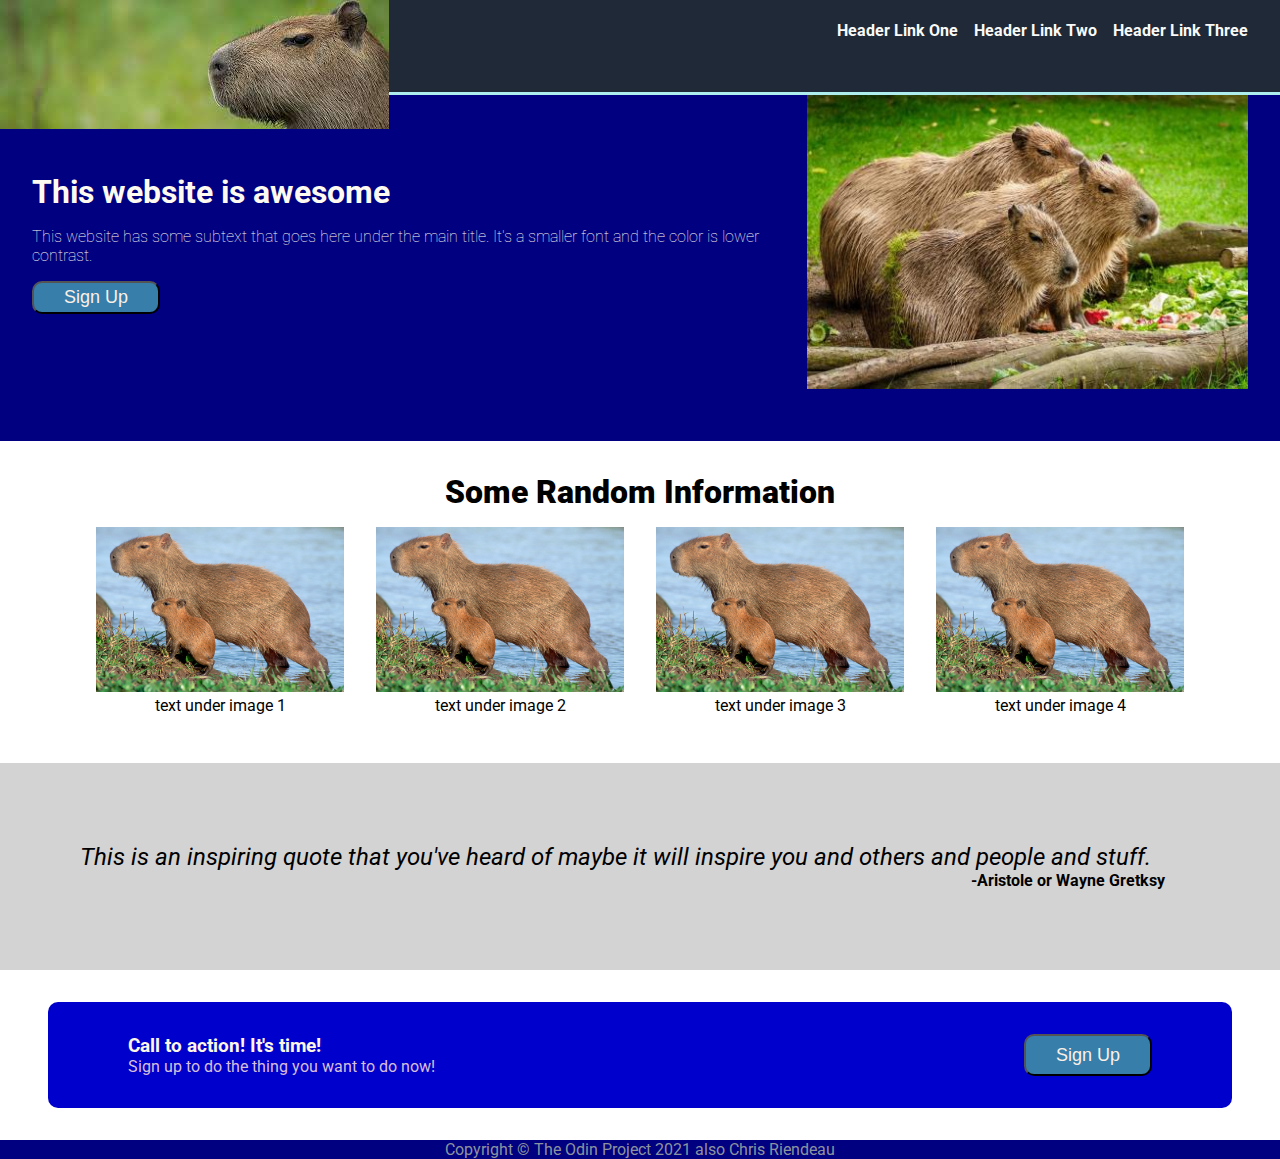
==== index.html @ 6ac10c41 "mostly finished logo needs update" ====
<!DOCTYPE html>
<html lang="en">
<head>
  <meta charset="UTF-8">
  <meta http-equiv="X-UA-Compatible" content="IE=edge">
  <meta name="viewport" content="width=device-width, initial-scale=1.0">
  <title>Chris Riendeau's Website</title>
  <link rel="stylesheet" href="./style.css">
</head>
<body>
	<div class="header">
		<div class="logoimage"><img src="logo.jpg"></div>
		<ul class="headerlinks">
			<li><a href="www.google.com">Header Link One</a></li>
			<li><a href="www.google.com">Header Link Two</a></li>
			<li><a href="www.google.com">Header Link Three</a></li>
		</ul>
 	</div>
	<div class="section1">
		<div class="one-a">
			<div class="title">This website is awesome</div>
			<div class="subtitle">This website has some subtext that goes here
				under the main title. It's a smaller font and the color is
				lower contrast.
			</div>
			<button>Sign Up</button>
		</div>
		<div class="one-b">
			<img src="topimage.jpg">
		</div>
	</div>
	<div class="section2">
		<div class="header2">Some Random Information</div>
		<div class="cards">
			<div class="captionedimage">
				<div class="cardpic"><img src="img1.jpg"></div>
				<div class="caption">text under image 1</div>
			</div>
			<div class="captionedimage">
				<div class="cardpic"><img src="img2.jpg"></div>
				<div class="caption">text under image 2</div>
			</div>
			<div class="captionedimage">
				<div class="cardpic"><img src="img3.jpg"></div>
				<div class="caption">text under image 3</div>
			</div>
			<div class="captionedimage">
				<div class="cardpic"><img src="img4.jpg"></div>
				<div class="caption">text under image 4</div>
			</div>
		</div>
	</div>
	<div class="section3">
		<div class="quote">This is an inspiring quote that you've heard of maybe
			it will inspire you and others and people and stuff.
		</div>
		<div class="attribution">-Aristole or Wayne Gretksy</div>
	</div>
	<div class="section4">
		<div class="actionbox">
			<div class="actiontitle">Call to action! It's time!</div>
			<div class="actionsubtitle">Sign up to do the thing you want to do now!</div>
		</div>
		<button>Sign Up</button>
	</div>
	<div class="footer">
		<div class="copyright">Copyright © The Odin Project 2021 also Chris Riendeau </div>
	</div>


</body>
---- style.css ----
@import url('https://fonts.googleapis.com/css2?family=Roboto:wght@400;700&display=swap');

body {
	margin: 0;
	font-family: Roboto, sans-serif;
	display: flex;
	flex-direction: column;
	flex: 1;
}

img {
	width: inherit;
	height: inherit;
}

/* things for the header */
.header {
	display: flex;
	flex: 1;
	justify-content: space-between;
	align-content: center;
	color: #F9FAF8;
	background-color: #1F2937;
	padding: 0 2em 2em 0em;
	max-height: 60px;
	position: sticky;
	top: 0;
	border-bottom: paleturquoise solid 3px;
}
.headerlinks {
	display: flex;
	justify-content: space-between;
	list-style-type: none;
	align-self: center;
	gap: 1em;
}

.headerlinks li a {
	text-decoration: inherit;
	color: inherit;
	font-size: medium;
	font-weight: 700;
	padding: 1em 0;
}
.logoimage {
	height: 100%;
}

/* section one stuff */
.section1 {
	display: flex;
	background-color: navy;
	align-items: center;
	justify-content: center;
	padding: 0 2em 3em 2em;
}
.one-a {
	display: flex;
	flex-direction: column;
	justify-content: space-between;
	align-items: flex-start;
}
.title {
	color: floralwhite;
	font-size: xx-large;
	font-weight: 700;
}
.subtitle {
	color: floralwhite;
	font-size: medium;
	font-weight: lighter;
	margin: 1em 0;
}
button {
	color: linen;
	font-size: large;
	background-color: rgb(55, 126, 170);
	text-align: center;
	padding: 4px 30px;
	text-decoration: none;
	border-radius: 10px;
	font-weight: 600px;
}

/* section two stuff */
.section2 {
	display: flex;
	flex-direction: column;
	align-items: center;
	margin: 2em 0;
	padding: 0 2em
}
.header2 {
	font-size: xx-large;
	font-weight: 900;
}
.cards {
	display: flex;
	margin: 1em 3em;
}
.captionedimage {
	display: flex;
	flex-direction: column;
	align-items: center;
	margin: 0 1em;
}
.cardpic {
	flex-grow: 1;
	flex-shrink: 1;
	padding: 0;
	margin: 0;
}
img {
	width: 100%;
}

/* section three stuff */
.section3 {
	display: flex;
	flex-direction: column;
	background-color: lightgrey;
	justify-items: center;
	padding: 5em;
}
.quote {
	font-size: x-large;
	font-style: italic;
}
.attribution {
	font-weight: 700;
	padding-right: 35px;
	align-self: flex-end;
}

/* section four things  */
.section4 {
	display: flex;
	flex: 1;
	justify-content: space-between;
	background-color: mediumblue;
	margin: 2em 3em;
	padding: 2em 5em;
	border-radius: 10px;
}
.actionbox {
	display: flex;
	flex-direction: column;
}
.actiontitle {
	font-size: larger;
	color: oldlace;
	font-weight: bold;
}
.actionsubtitle {
	font-size: medium;
	font-weight: normal;
	color: thistle;
}

/* footer stuff here */
.footer {
	display: flex;
	background-color: navy;
	justify-content: center;
	color: rgb(141, 147, 158);
}
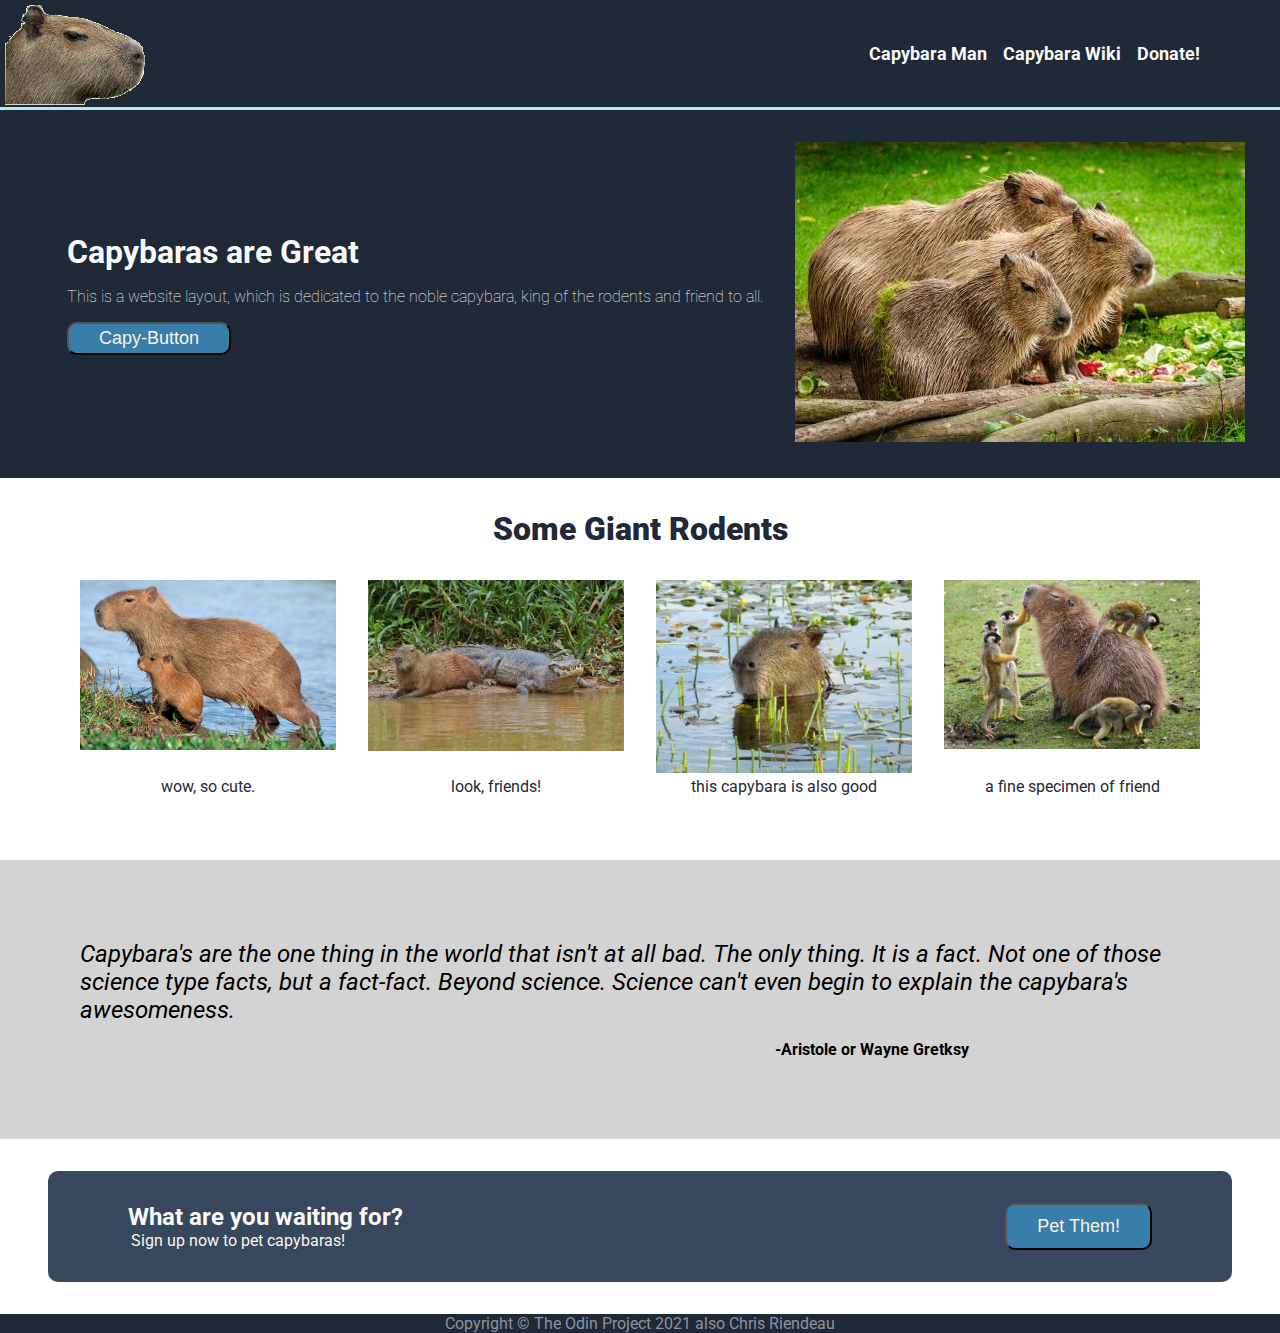
==== commit 2613a2fc: "finished!" ====
--- a/index.html
+++ b/index.html
@@ -4,64 +4,66 @@
   <meta charset="UTF-8">
   <meta http-equiv="X-UA-Compatible" content="IE=edge">
   <meta name="viewport" content="width=device-width, initial-scale=1.0">
-  <title>Chris Riendeau's Website</title>
+  <title>Capybaras!</title>
   <link rel="stylesheet" href="./style.css">
 </head>
 <body>
 	<div class="header">
-		<div class="logoimage"><img src="logo.jpg"></div>
+		<div class="logoimage"><img src="logo.png"></div>
 		<ul class="headerlinks">
-			<li><a href="www.google.com">Header Link One</a></li>
-			<li><a href="www.google.com">Header Link Two</a></li>
-			<li><a href="www.google.com">Header Link Three</a></li>
+			<li><a href="https://twitter.com/CAPYBARA_MAN">Capybara Man</a></li>
+			<li><a href="https://en.wikipedia.org/wiki/Capybara">Capybara Wiki</a></li>
+			<li><a href="https://rousfoundation.com/about/">Donate!</a></li>
 		</ul>
  	</div>
 	<div class="section1">
 		<div class="one-a">
-			<div class="title">This website is awesome</div>
-			<div class="subtitle">This website has some subtext that goes here
-				under the main title. It's a smaller font and the color is
-				lower contrast.
+			<div class="title">Capybaras are Great</div>
+			<div class="subtitle">This is a website layout, which
+				is dedicated to the noble capybara, king of the rodents 
+				and friend to all.
 			</div>
-			<button>Sign Up</button>
+			<button>Capy-Button</button>
 		</div>
 		<div class="one-b">
 			<img src="topimage.jpg">
 		</div>
 	</div>
 	<div class="section2">
-		<div class="header2">Some Random Information</div>
+		<div class="header2">Some Giant Rodents</div>
 		<div class="cards">
 			<div class="captionedimage">
 				<div class="cardpic"><img src="img1.jpg"></div>
-				<div class="caption">text under image 1</div>
+				<div class="caption">wow, so cute.</div>
 			</div>
 			<div class="captionedimage">
 				<div class="cardpic"><img src="img2.jpg"></div>
-				<div class="caption">text under image 2</div>
+				<div class="caption">look, friends!</div>
 			</div>
 			<div class="captionedimage">
 				<div class="cardpic"><img src="img3.jpg"></div>
-				<div class="caption">text under image 3</div>
+				<div class="caption">this capybara is also good</div>
 			</div>
 			<div class="captionedimage">
 				<div class="cardpic"><img src="img4.jpg"></div>
-				<div class="caption">text under image 4</div>
+				<div class="caption">a fine specimen of friend</div>
 			</div>
 		</div>
 	</div>
 	<div class="section3">
-		<div class="quote">This is an inspiring quote that you've heard of maybe
-			it will inspire you and others and people and stuff.
+		<div class="quote">Capybara's are the one thing in the world that
+			isn't at all bad. The only thing. It is a fact. Not one of those
+			science type facts, but a fact-fact. Beyond science. Science can't 
+			even begin to explain the capybara's awesomeness.
 		</div>
 		<div class="attribution">-Aristole or Wayne Gretksy</div>
 	</div>
 	<div class="section4">
 		<div class="actionbox">
-			<div class="actiontitle">Call to action! It's time!</div>
-			<div class="actionsubtitle">Sign up to do the thing you want to do now!</div>
+			<div class="actiontitle">What are you waiting for?</div>
+			<div class="actionsubtitle">Sign up now to pet capybaras!</div>
 		</div>
-		<button>Sign Up</button>
+		<button>Pet Them!</button>
 	</div>
 	<div class="footer">
 		<div class="copyright">Copyright © The Odin Project 2021 also Chris Riendeau </div>
--- a/style.css
+++ b/style.css
@@ -21,8 +21,8 @@
 	align-content: center;
 	color: #F9FAF8;
 	background-color: #1F2937;
-	padding: 0 2em 2em 0em;
-	max-height: 60px;
+	padding: 0 5em 2em 0em;
+	max-height: 75px;
 	position: sticky;
 	top: 0;
 	border-bottom: paleturquoise solid 3px;
@@ -32,41 +32,47 @@
 	justify-content: space-between;
 	list-style-type: none;
 	align-self: center;
+	padding-top: 2em;
 	gap: 1em;
 }
 
 .headerlinks li a {
 	text-decoration: inherit;
 	color: inherit;
-	font-size: medium;
+	font-size: large;
 	font-weight: 700;
 	padding: 1em 0;
 }
 .logoimage {
+	padding: 5px 0 0 5px;
 	height: 100%;
 }
 
 /* section one stuff */
 .section1 {
 	display: flex;
-	background-color: navy;
+	background-color: #1F2937;
 	align-items: center;
 	justify-content: center;
-	padding: 0 2em 3em 2em;
+	padding: 1em;
 }
 .one-a {
 	display: flex;
 	flex-direction: column;
 	justify-content: space-between;
 	align-items: flex-start;
+	margin: 0 2em;
+}
+.one-b {
+	margin: 1em 0;
 }
 .title {
-	color: floralwhite;
+	color: #F9FAF8;
 	font-size: xx-large;
 	font-weight: 700;
 }
 .subtitle {
-	color: floralwhite;
+	color: #F9FAF8;
 	font-size: medium;
 	font-weight: lighter;
 	margin: 1em 0;
@@ -81,6 +87,9 @@
 	border-radius: 10px;
 	font-weight: 600px;
 }
+button:hover {
+	background-color: #36475e;
+}
 
 /* section two stuff */
 .section2 {
@@ -88,11 +97,13 @@
 	flex-direction: column;
 	align-items: center;
 	margin: 2em 0;
-	padding: 0 2em
+	padding: 0 2em;
+	color: #1F2937;
 }
 .header2 {
 	font-size: xx-large;
 	font-weight: 900;
+	
 }
 .cards {
 	display: flex;
@@ -102,21 +113,21 @@
 	display: flex;
 	flex-direction: column;
 	align-items: center;
-	margin: 0 1em;
+	margin: 1em;
 }
 .cardpic {
 	flex-grow: 1;
 	flex-shrink: 1;
 	padding: 0;
 	margin: 0;
+	width: 20vw;
 }
-img {
-	width: 100%;
-}
+
 
 /* section three stuff */
 .section3 {
 	display: flex;
+	flex: 1;
 	flex-direction: column;
 	background-color: lightgrey;
 	justify-items: center;
@@ -128,8 +139,9 @@
 }
 .attribution {
 	font-weight: 700;
-	padding-right: 35px;
-	align-self: flex-end;
+	align-self: center;
+	padding-left: 29rem;
+	margin-top: 1em;
 }
 
 /* section four things  */
@@ -137,7 +149,7 @@
 	display: flex;
 	flex: 1;
 	justify-content: space-between;
-	background-color: mediumblue;
+	background-color: #36475e;
 	margin: 2em 3em;
 	padding: 2em 5em;
 	border-radius: 10px;
@@ -147,20 +159,21 @@
 	flex-direction: column;
 }
 .actiontitle {
-	font-size: larger;
-	color: oldlace;
+	font-size: x-large;
+	color: #F9FAF8;
 	font-weight: bold;
 }
 .actionsubtitle {
 	font-size: medium;
 	font-weight: normal;
-	color: thistle;
+	color: oldlace;
+	padding-left: 3px;
 }
 
 /* footer stuff here */
 .footer {
 	display: flex;
-	background-color: navy;
+	background-color: #1F2937;
 	justify-content: center;
 	color: rgb(141, 147, 158);
 }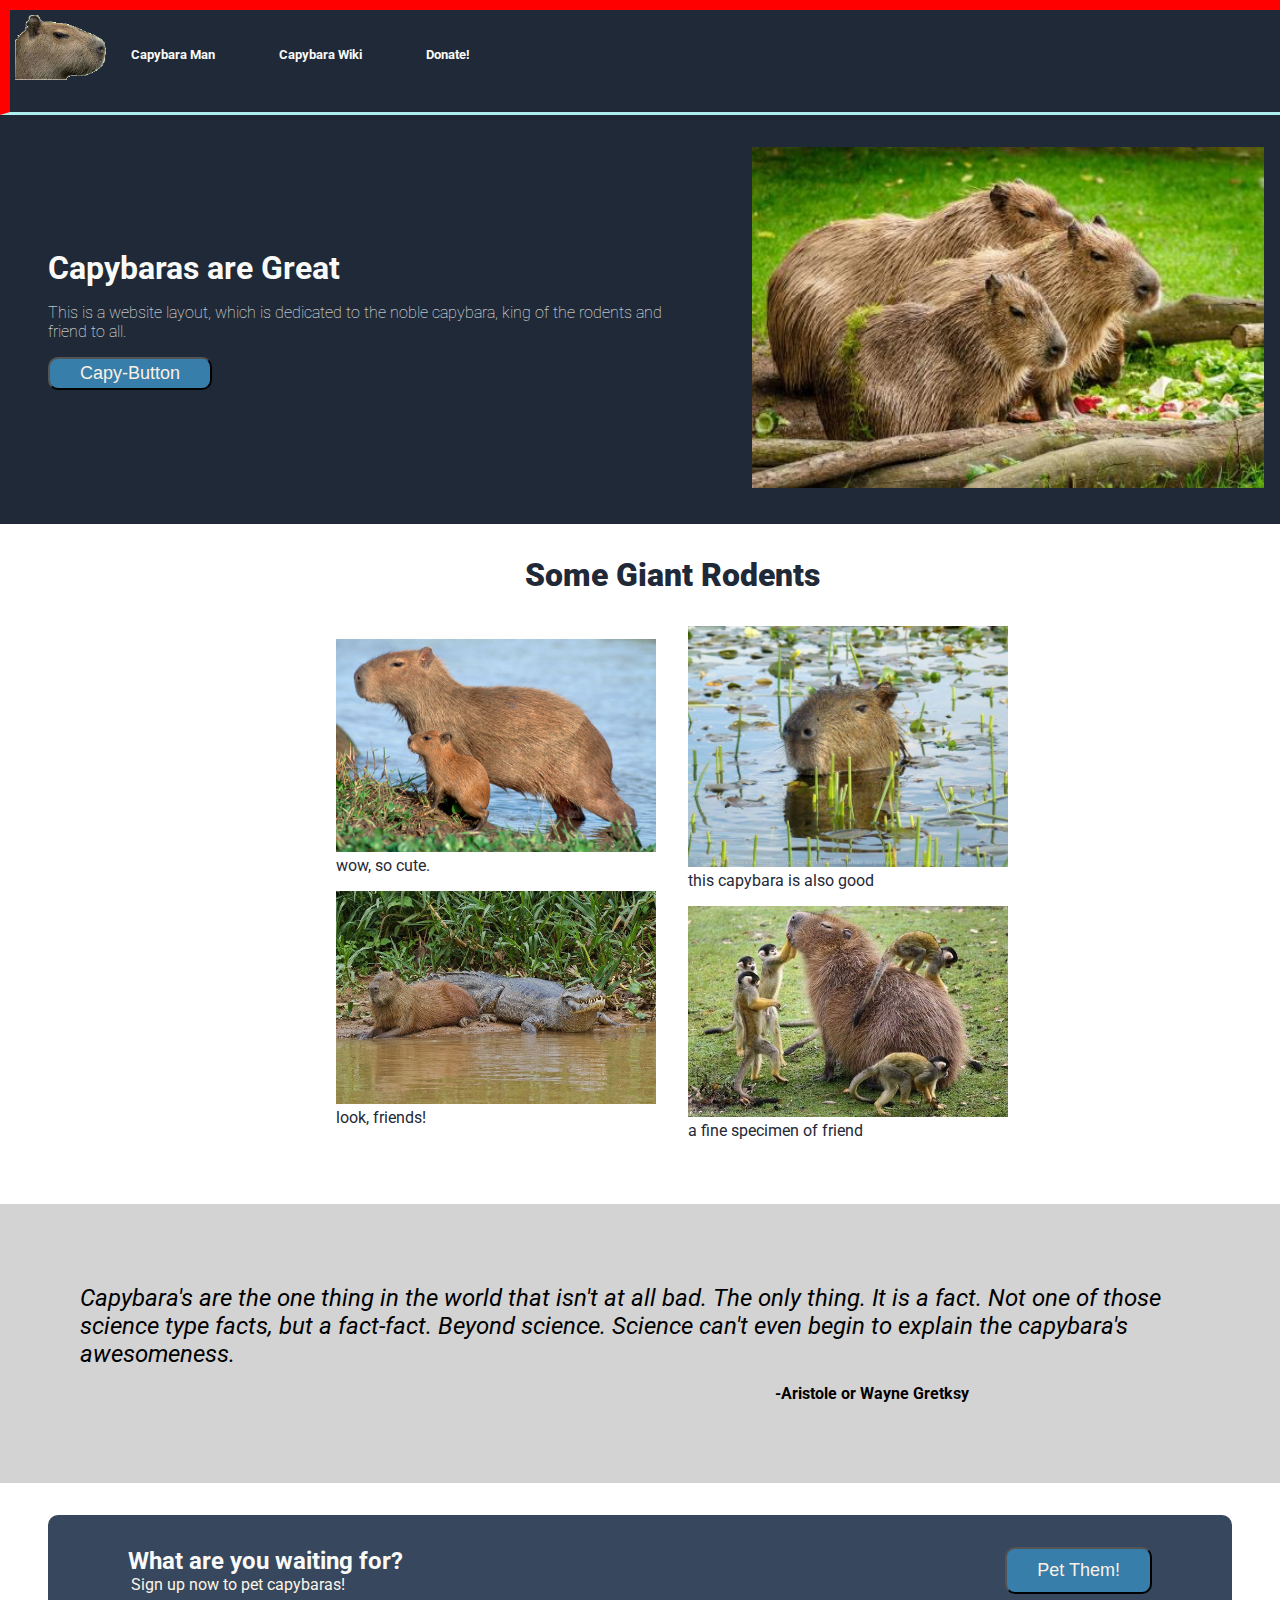
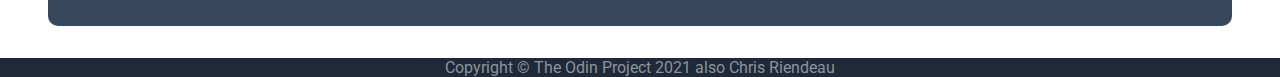
==== commit 54ad0936: "trying mobile alt sheet" ====
--- a/index.html
+++ b/index.html
@@ -3,9 +3,11 @@
 <head>
   <meta charset="UTF-8">
   <meta http-equiv="X-UA-Compatible" content="IE=edge">
-  <meta name="viewport" content="width=device-width, initial-scale=1.0">
+  <meta name="viewport" content="width=device-width, initial-scale=1, minimum scale=1">
   <title>Capybaras!</title>
-  <link rel="stylesheet" href="./style.css">
+  <link rel="stylesheet" media="screen and (min-width: 700px)" href="./style.css">
+  <link rel="stylesheet" href="./style-mobile.css">
+
 </head>
 <body>
 	<div class="header">
@@ -32,21 +34,25 @@
 	<div class="section2">
 		<div class="header2">Some Giant Rodents</div>
 		<div class="cards">
-			<div class="captionedimage">
-				<div class="cardpic"><img src="img1.jpg"></div>
-				<div class="caption">wow, so cute.</div>
+			<div class="cards1">
+				<div class="captionedimage">
+					<div class="cardpic"><img src="img1.jpg"></div>
+					<div class="caption">wow, so cute.</div>
+				</div>
+				<div class="captionedimage">
+					<div class="cardpic"><img src="img2.jpg"></div>
+					<div class="caption">look, friends!</div>
+				</div>
 			</div>
-			<div class="captionedimage">
-				<div class="cardpic"><img src="img2.jpg"></div>
-				<div class="caption">look, friends!</div>
-			</div>
-			<div class="captionedimage">
-				<div class="cardpic"><img src="img3.jpg"></div>
-				<div class="caption">this capybara is also good</div>
-			</div>
-			<div class="captionedimage">
-				<div class="cardpic"><img src="img4.jpg"></div>
-				<div class="caption">a fine specimen of friend</div>
+			<div class="cards2">
+				<div class="captionedimage">
+					<div class="cardpic"><img src="img3.jpg"></div>
+					<div class="caption">this capybara is also good</div>
+				</div>
+				<div class="captionedimage">
+					<div class="cardpic"><img src="img4.jpg"></div>
+					<div class="caption">a fine specimen of friend</div>
+				</div>
 			</div>
 		</div>
 	</div>
--- a/style.css
+++ b/style.css
@@ -38,10 +38,13 @@
 
 .headerlinks li a {
 	text-decoration: inherit;
-	color: inherit;
+	color: #F9FAF8;
 	font-size: large;
 	font-weight: 700;
 	padding: 1em 0;
+}
+.headerlinks li a:hover {
+	color: rgb(116, 178, 230);
 }
 .logoimage {
 	padding: 5px 0 0 5px;
@@ -176,4 +179,33 @@
 	background-color: #1F2937;
 	justify-content: center;
 	color: rgb(141, 147, 158);
-}+}
+
+/* mobile stuff maybe it'll work */
+@media only screen and (max-width: 640px) {
+	body {
+		max-width: 100vw;
+		flex:auto;
+	}
+	.section1 {
+		flex-shrink: 1;
+		
+		flex-direction: column;
+		min-width: 100%;
+	} 
+	.section2, .section4 {
+		flex-wrap: wrap;
+		flex: auto;
+		width: auto;
+	}
+	.header {
+		width: auto;
+		max-height: 25vh;
+		min-width: 100%;
+		position: relative;
+	}
+	.headerlinks {
+		flex-shrink: 1;
+	}
+}
+
--- a/style-mobile.css
+++ b/style-mobile.css
@@ -0,0 +1,154 @@
+@import url('https://fonts.googleapis.com/css2?family=Roboto:wght@400;700&display=swap');
+
+body {
+	margin: 0;
+	font-family: Roboto, sans-serif;
+	display: flex;
+	flex-direction: column;
+	flex: 1;
+    min-width: 100vw;
+    max-width: 100vw;
+    position: relative;
+    overflow: auto;
+}
+img {
+	width: inherit;
+	height: inherit;
+}
+
+/* things for the header */
+.header {
+    display: flex;
+    flex-shrink: 1;
+    margin: 0;
+	justify-content: space-between;
+	align-content: center;
+	color: #F9FAF8;
+	background-color: #1F2937;
+    max-height: 75px;
+    width: 100%;
+	top: 0;
+    border: 10px solid red;
+	border-bottom: paleturquoise solid 3px;
+}
+.headerlinks {
+	display: flex;
+    flex-shrink: 1;
+	justify-content: flex-start;
+   	list-style-type: none;
+	align-self: center;
+    width: 100%;
+	padding-top: 1em;
+    padding-right: 2rem;
+}
+
+.headerlinks li a {
+	text-decoration: inherit;
+	color: #F9FAF8;
+	font-size: small;
+	font-weight: 700;
+	padding: 1rem 3rem 1rem 0;
+
+}
+.headerlinks li a:hover {
+	color: rgb(116, 178, 230);
+}
+.logoimage {
+	padding: 5px 0 0 5px;
+    margin-right: -120px;
+	height: 65px;
+    width: auto;
+}
+
+/* section one stuff */
+.section1 {
+	display: flex;
+    flex-shrink: 1;
+    width: 100vw;
+	background-color: #1F2937;
+	align-items: center;
+	justify-content: center;
+	padding: 1em;
+}
+.one-a {
+	display: flex;
+    flex-shrink: 1;
+	flex-direction: column;
+	justify-content: space-between;
+	align-items: flex-start;
+	margin: 0 2em;
+}
+.one-b {
+    width: 40vw;
+    height: auto;
+	margin: 1rem 2rem;
+}
+.title {
+	color: #F9FAF8;
+	font-size: xx-large;
+	font-weight: 700;
+}
+.subtitle {
+	color: #F9FAF8;
+	font-size: medium;
+	font-weight: lighter;
+	margin: 1em 0;
+}
+button {
+	color: linen;
+	font-size: large;
+	background-color: rgb(55, 126, 170);
+	text-align: center;
+	padding: 4px 30px;
+	text-decoration: none;
+	border-radius: 10px;
+	font-weight: 600px;
+}
+button:hover {
+	background-color: #36475e;
+}
+
+/* section two stuff */
+.section2 {
+    display: flex;
+    flex-shrink: 1;
+    width: 100vw;
+	flex-direction: column;
+	align-items: center;
+	margin: 2em 0;
+	padding: 0 2em;
+	color: #1F2937;
+}
+.header2 {
+	font-size: xx-large;
+	font-weight: 900;
+	
+}
+.cards {
+	display: flex;
+    align-items: center;
+    justify-content: center;
+    flex-wrap: wrap;
+    flex-shrink: 1;
+    width: 100vw;
+	margin: 1em 3em;
+}
+.cards1 .cards2 {
+    display: flex;
+    flex-wrap: nowrap;
+}
+
+.captionedimage {
+	display: flex;
+    flex-shrink: 1;
+	flex-direction: column;
+	align-items: flex-start;
+	margin: 1em;
+}
+.cardpic {
+	flex-grow: 1;
+	flex-shrink: 1;
+	padding: 0;
+	margin: 0;
+	width: 25vw;
+}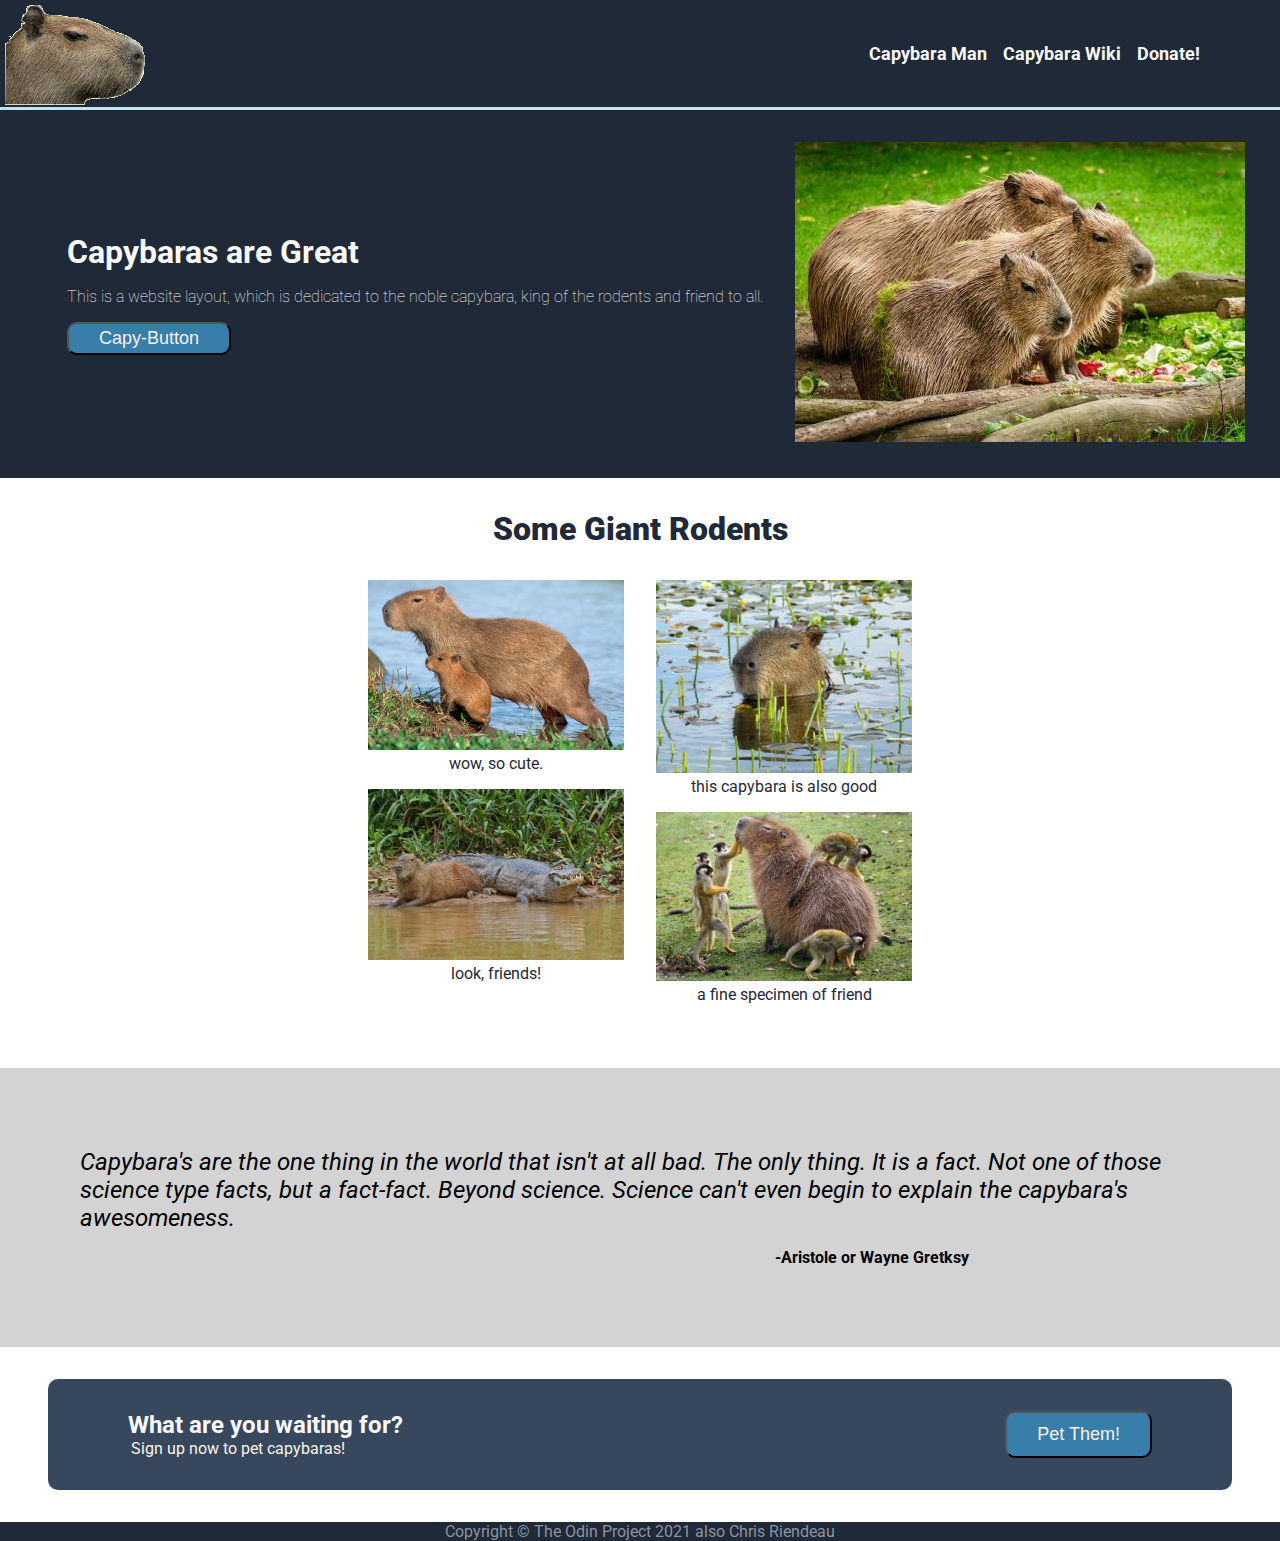
==== commit 8e1d068d: "trying mobile alt sheet3" ====
--- a/index.html
+++ b/index.html
@@ -5,8 +5,14 @@
   <meta http-equiv="X-UA-Compatible" content="IE=edge">
   <meta name="viewport" content="width=device-width, initial-scale=1, minimum scale=1">
   <title>Capybaras!</title>
-  <link rel="stylesheet" media="screen and (min-width: 700px)" href="./style.css">
-  <link rel="stylesheet" href="./style-mobile.css">
+  <link rel="stylesheet" media="screen and (min-width: 701px)" href="./style.css">
+  <link rel="stylesheet" media="screen and (max-width: 700px)" href="./style-mobile.css">
+  <script>
+	  window.addEventListener('resize', () => {
+		let vw = window.innerWidth * 0.01;
+		document.documentElement.style.setProperty('--vw', `${vw}px`);
+		});
+  </script>
 
 </head>
 <body>
--- a/style-mobile.css
+++ b/style-mobile.css
@@ -5,9 +5,7 @@
 	font-family: Roboto, sans-serif;
 	display: flex;
 	flex-direction: column;
-	flex: 1;
-    min-width: 100vw;
-    max-width: 100vw;
+	width: 100--vw;
     position: relative;
     overflow: auto;
 }
@@ -26,13 +24,14 @@
 	color: #F9FAF8;
 	background-color: #1F2937;
     max-height: 75px;
-    width: 100%;
+    width: 100--vw;
 	top: 0;
-    border: 10px solid red;
+    border: 4px solid red;
 	border-bottom: paleturquoise solid 3px;
 }
 .headerlinks {
 	display: flex;
+    flex-grow: 1;
     flex-shrink: 1;
 	justify-content: flex-start;
    	list-style-type: none;
@@ -54,6 +53,7 @@
 	color: rgb(116, 178, 230);
 }
 .logoimage {
+    flex-grow: 0;
 	padding: 5px 0 0 5px;
     margin-right: -120px;
 	height: 65px;
